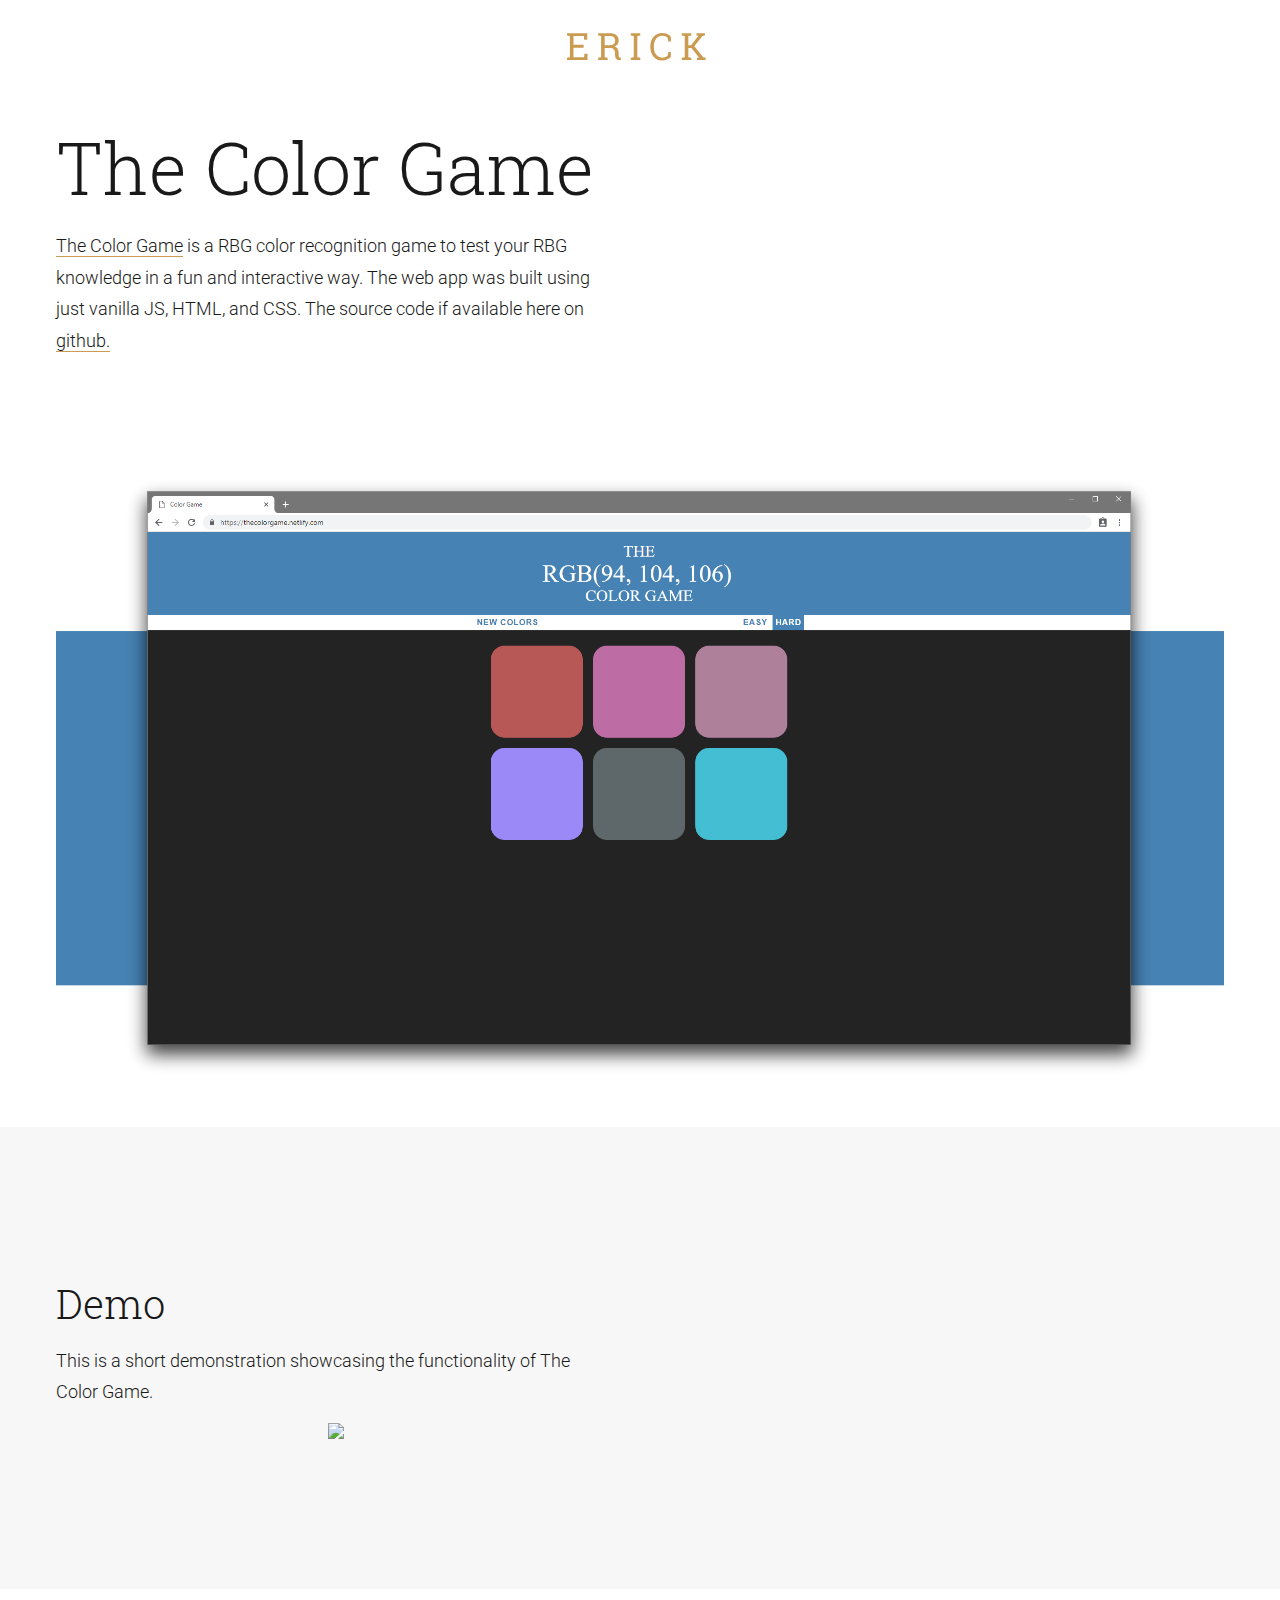
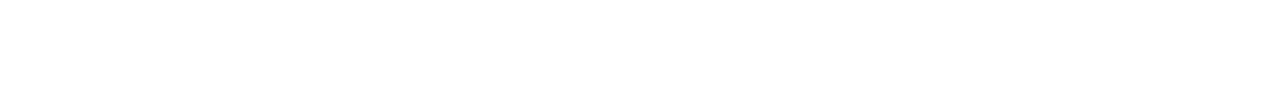
==== colorGame.html @ c0f41b11 "Add colorgame project" ====
<!DOCTYPE html>
<html lang="en" dir="ltr">

<head>
  <meta charset="utf-8" />
  <meta name="viewport" content="width=device-width, initial-scale=1" />
  <title>Erick Martinez Jr.</title>
  <link rel="stylesheet" href="styles/main.css" />
  <link href="https://fonts.googleapis.com/css?family=Roboto+Slab:300,400" rel="stylesheet" />
  <link href="https://fonts.googleapis.com/css?family=Roboto:300,400" rel="stylesheet" />
  <link rel="shortcut icon" type="image/png" href="/favicon.ico" />
</head>

<body>
  <div class="header header--sticky">
    <div class="container">
      <div class="logo">
        <div class="hamburger-menu sidebar-toggle">
          <div class="bar bar-1"></div>
          <div class="bar bar-2"></div>
          <div class="bar bar-3"></div>
        </div>
        <a href="index.html"><img src="images/erick-serif-gold.svg" alt="" class="logo-image" /></a>
      </div>
    </div>
  </div>
  <main>
    <!-- JUMBOTRON -->
    <div class="jumbotron">
      <div class="container">
        <h1 class="jumbotron__title">The Color Game</h1>
        <div class="textbox">
          <p>
            <a href="https://thecolorgame.netlify.com" target="_blank" rel="noopener">The Color Game</a> is a RBG color recognition
            game to test your RBG knowledge in a fun and interactive way. The web app was built using just vanilla JS, HTML, and CSS.
            The source code if available here on <a href="https://github.com/E-Rick/Color-Game" target="_blank" rel="noopener">github.</a>
          </p>
        </div>
        <img src="images/colorGame/colorGame.svg" />
      </div>
    </div>
    <!-- DEMO SECTION -->
    <section class="section--dimmed">
      <div class="container">
        <h2>Demo</h2>
        <p>
          This is a short demonstration showcasing the functionality of The Color Game.
        </p>
      </div>
      <div class="container container--wide">
        <img class="pytris-img" src="images/colorGame/colorGame.gif" />
      </div>
    </section>
    
  </main>

  <script src="scripts/tilt.min.js" charset="utf-8"></script>
  <script src="scripts/main.js" charset="utf-8"></script>
</body>

</html>
---- styles/main.css ----
:root {
	--border-color: rgba(0, 0, 0, 0.2);
	--background-color: #1b1b1b;
	--background-color: #fff;
	--primary-text-color: #191919;
	--secondary-text-color: rgba(0, 0, 0, 0.8);
	--primary-padding: 90px;
	--gold: #cc9c53;
	--light-gold: #dbb986;
	--dark-gold: #8e6d3a;
	--gold: var(--light-gold);

	--font-family-sans-serif: 'Roboto', sans-serif;
	--title-font: 'Roboto Slab', serif;
	--body-font: 'Roboto', sans-serif;

	--padding-sm: 8px;
	--padding-md: 16px;
	--padding-lg: 24px;
	--padding-xl: 32px;
}

*,
body,
html {
	margin: 0;
	padding: 0;
	box-sizing: border-box;
	-webkit-font-smoothing: antialiased;
	-moz-osx-font-smoothing: grayscale;
}

body,
html {
	background: var(--background-color);
	color: var(--primary-text-color);
	font-family: 'Roboto', sans-serif;
}

body {
	height: 100vh;
	width: 100vw;
	transition: 300ms transform;
}

body.horizontal {
	overflow: hidden;
}

body.sidebar-open {
	transform: translateX(200px);
}

h1 {
	display: block;
	font-size: 33px;
	margin-bottom: 15px;
}

.container {
	width: 100%;
	max-width: 800px;
	margin: 0 auto;
}

h1,
h2,
h3 {
	font-weight: 400;
	font-family: var(--title-font);
}

h2 {
	font-size: 40px;
	font-weight: 300;
	margin-bottom: 15px;
}

p a {
	color: inherit;
	text-decoration: none;
	border-bottom: 1px solid #cc9c53;
	transition: 300ms all;
}

p {
	margin-bottom: 15px;
	line-height: 1.75;
	max-width: 550px;
	font-weight: 300;
	font-size: 18px;
	font-family: var(--body-font);
}

p a:hover {
	color: var(--gold);
	border-color: transparent;
}

.pytris-img {
	display: block;
	width: 50%;
	margin-left: auto;
	margin-right: auto;
}
.road-rage-img {
	display: inline;
	width: 50%;
	margin-left: auto;
	margin-right: auto;
}

.trail {
	height: 1px;
	width: 90px;
	position: absolute;
	transform: translateX(-120px);
	margin: 0 15px;
	background: #3d3d3d;
	display: none;
}

.hamburger-menu {
	padding: 15px;
	margin-left: -15px;
	cursor: pointer;
	display: flex;
	flex-direction: column;
	justify-content: center;
	display: none;
}

.bar {
	background: var(--primary-text-color);
	width: 20px;
	height: 1px;
	transition: 300ms all;
	opacity: 0.8;
}

.bar-2 {
	margin: 4px 0;
}

.hamburger-menu:hover .bar {
	opacity: 1;
}

.hamburger-menu:hover .bar-1 {
	transform: translateY(-3px);
}

.hamburger-menu:hover .bar-3 {
	transform: translateY(3px);
}

.hamburger-menu.crossed .bar-1 {
	transform: translateY(5px) rotate(45deg);
}

.hamburger-menu.crossed .bar-2 {
	transform: scale(0);
}

.hamburger-menu.crossed .bar-3 {
	transform: translateY(-5px) rotate(-45deg);
}

.logo {
	display: flex;
	align-items: center;
}

.logo a {
	font-size: 0;
}

.logo-image {
	width: 160px;
	/*height: 20px;*/
}

.intro {
	flex: 0 0 450px;
	margin-right: 90px;
}
.intro h1,
.social-links a {
	font-size: 20px;
	line-height: 1.5;
	font-weight: 300;
	margin: 0 0 15px 0;
	font-family: var(--font-family-sans-serif);
}

.social-links {
	margin-top: 45px;
}
.social-links a {
	margin-right: 30px;
	color: var(--primary-text-color);
	text-decoration: none;
	padding-bottom: 2px;
	border-bottom: 2px solid var(--gold);
}

.fade-in {
	opacity: 0;
	animation: fadein 1s forwards;
	animation-timing-function: ease-out;
}

@keyframes fadein {
	from {
		opacity: 0;
		transform: translateY(50px);
	}

	to {
		opacity: 1;
		transform: translateY(0);
	}
}

.anim-delay-1 {
	animation-delay: 0.2s;
}

.anim-delay-2 {
	animation-delay: 0.4s;
}

.anim-delay-3 {
	animation-delay: 0.6s;
}

.anim-delay-4 {
	animation-delay: 0.8s;
}

.anim-delay-5 {
	animation-delay: 1s;
}

.anim-delay-6 {
	animation-delay: 1.2s;
}

.project {
	background: url('../images/project-1.png');
}

.bg-pytris {
	background: #5e5e5e;
	background-image: url('../images/cards/pytris.jpg');
	background-image: url('../images/cards/pytris.jpg'), linear-gradient(0deg, #576270, #182f7b);
	background-position: 40% 0%;
}
.bg-colorgame {
	background: #5e5e5e;
	background-image: url('../images/cards/colorgame-card.svg');
	background-image: url('../images/cards/colorgame-card.svg'), linear-gradient(0deg, #576270, #182f7b);
	background-position: 40% 0%;
}

.bg-luck {
	background: #5e5e5e;
	background-image: url('../images/cards/luck.png');
	background-image: url('../images/cards/luck.png'), linear-gradient(0deg, #f9d797, #d4ad5a);
	background-position: 50% 0%;
}
.bg-luck-black {
	background: #000;
}

.bg-brh {
	background: #2d0836;
	background-image: url('../images/cards/brh.png');
	background-image: url('../images/cards/brh.png'), linear-gradient(0deg, #2d0836, red, #ed658f);
	background-position: 50% 50%;
}

.bg-emetrics {
	background: #e98034;
	background-image: url('../images/cards/emetrics.png');
	background-image: url('../images/cards/emetrics.png'), linear-gradient(0deg, #f4ba67, #e98034);
	background-position: 50% 0%;
}

.bg-roomly {
	background: #fc8eac;
	background-image: url('../images/roomly/roomly-landing2-01.svg');
	background-image: url('../images/roomly/roomly-landing2-01.svg'), linear-gradient(0deg, #f7a8ab, #cf5257);
	background-position: 50% 0%;
}

.frame {
	border-left: 1px solid #a07c45;
	position: center;
	top: 0;
	left: 0;
	bottom: 0;
	right: 0;
	z-index: 2;
	display: flex;
	flex-direction: column;
	align-items: center;
}

.links {
	margin-left: 30px;
	transform: translateY(-2px);
	display: none;
}

.links a {
	font-family: 'EB Garamond';
	font-family: 'Roboto';
	color: inherit;
	text-decoration: none;
	margin-left: 15px;
	font-size: 18px;
	font-size: 12px;
	letter-spacing: 1px;
	text-transform: uppercase;
}

.links a:not(.current):hover {
	color: var(--gold);
}

.links a.current {
	opacity: 0.5;
	pointer-events: none;
}

.header {
	/*border: 1px solid cyan;*/
	padding: 60px 0 0 var(--primary-padding);
	z-index: 10;
	position: fixed;
}
.header--sticky {
	top: 0;
	left: 0;
	right: 0;
	padding: var(--padding-xl) 0;
	position: fixed;
	background: #fff;
}
.header--sticky .logo {
	justify-content: center;
}

main {
	padding: 120px 0;
}

#roomly-landing {
	display: block;
	margin-left: auto;
	margin-right: auto;
	width: 100%;
	max-width: 100%;
}
@media only screen and (max-width: 600px) {
	#roomly-landing {
		width: 100%;
		max-width: 100%;
	}
}

img {
	width: 100%;
	max-width: 100%;
}

.scroll-wrapper {
	position: relative;
	width: 100%;
	height: 100%;
	display: flex;
	flex-wrap: nowrap;
	align-items: center;
	/*border: 1px solid orange;*/
}

.scroll-wrapper-inner {
	position: relative;
	width: 200vw;
	display: flex;
	flex-wrap: nowrap;
	align-items: center;
	font-size: 0;
	padding: 50px 0;
	/*border: 1px solid red;*/
	overflow-x: auto;
	overflow-y: hidden;
	padding-left: 90px;
}

.vertical-scroll {
	flex-direction: column;
}

.vertical-scroll .scroll-wrapper-inner {
	width: 100%;
	align-items: flex-start;
	flex-direction: column;
	font-size: 0;
	overflow-x: hidden;
	overflow-y: auto;
}

.project {
	position: relative;
	margin-right: 30px;
	width: 450px;
	height: 750px;
	/* 1.5 x width */
	background-size: cover;
	transform-style: preserve-3d;
	cursor: pointer;
	transform: perspective(1000px);
	box-shadow: 0 5px 25px rgba(0, 0, 0, 0.2);
	color: #fff;
}

.projectt:after {
	content: '';
	position: absolute;
	top: 0;
	left: 0;
	right: 0;
	bottom: 0;
	background: #000;
	opacity: 0.9;
	z-index: 2;
	background: linear-gradient(0deg, #000, transparent);
}

.project__content {
	position: absolute;
	top: 70px;
	left: 0;
	right: 0;
	text-align: center;
	transform: translateZ(100px);
	z-index: 3;
}

.project__title {
	display: block;
	font-family: var(--font-family-sans-serif);
	font-size: 30px;
	white-space: nowrap;
	font-weight: 500;
	transition: 500ms color;
	color: #fff;
}

.project__description {
	display: block;
	font-family: var(--font-family-sans-serif);
	font-size: 20px;
	transition: 500ms opacity;
	opacity: 0;
}

.project:hover .project__title {
	color: #fff;
	z-index: 10;
}

.project:hover .project__description {
	opacity: 1;
}

.bg-erick {
	background: url('../images/erick.jpg');
	background-size: cover;
	background-position: center;
	width: 400px;
}

.sidebar {
	position: fixed;
	top: 0;
	left: -200px;
	bottom: 0;
	width: 200px;
	background: #1b1b1b;
	border-right: 1px solid #3d3d3d;
	z-index: 11;
	display: flex;
	flex-direction: column;
	justify-content: center;
	align-items: center;
}

.sidebar a {
	font-family: 'EB Garamond';
	color: #fff;
	text-decoration: none;
	font-size: 30px;
	line-height: 2;
	transition: 300ms all;
}

.sidebar a:not(.current):hover {
	color: #cc9c53;
}

.sidebar a.current {
	opacity: 0.5;
	pointer-events: none;
}

::-webkit-scrollbar {
	width: 0;
	height: 0;
	display: none;
	background: transparent;
}

.bg-simeon {
	max-width: 100%;
	max-width: 500px;
	margin-left: 30px;
}

.jumbotron__title {
	font-size: 72px;
	font-weight: 300;
	margin: 0 0 15px;
}
.jumbotron__subtitle {
	font-size: 20px;
	margin-bottom: var(--padding-xl);
}

.imagebox {
	padding: var(--padding-lg);
	background: rgba(255, 255, 255, 1);
}

section {
	padding-top: 150px;
	padding-bottom: 150px;
}
.section--dimmed {
	background: #f7f7f7;
}
.container {
	width: 100%;
	max-width: 1200px;
	padding-left: var(--padding-md);
	padding-right: var(--padding-md);
	margin-left: auto;
	margin-right: auto;
}
.container--edge {
	max-width: 100%;
	padding-left: 0;
	padding-right: 0;
}
.container--wide {
	max-width: 1400px;
}
.container--narrow {
	max-width: 700px;
}

.overview p {
	background: red;
	font-family: var(--title-font);
	font-size: 25px;
	line-height: 1.5;
	margin: 0 auto;
	max-width: none;
}

.row {
	display: flex;
	justify-content: space-between;
	margin-left: -15px;
	margin-right: -15px;
}

.col {
	width: 50%;
	margin-left: 15px;
	margin-right: 15px;
	margin-bottom: 10px;
}

.col-1-3 {
	width: 33.333333333333333%;
}

.col-2-3 {
	width: 66.666666666666666%;
	width: 33.333333333333333%;
}

.textbox {
	margin: 0 0 50px;
}

/* vertical */
@media (max-height: 900px) {
	.project {
		width: 400px;
		height: 600px;
	}
}

@media (max-height: 750px) {
	.project {
		width: 333px;
		height: 500px;
	}
}

@media (max-height: 650px) {
	.project {
		width: 266px;
		height: 400px;
	}

	.project__content {
		top: 55px;
	}
	.project__title {
		font-size: 24px;
	}

	.project__description {
		display: none;
	}
}

/* horizontal */
@media (max-width: 1100px) {
	.intro {
		flex: 0 0 300px;
		margin-right: var(--padding-xl);
	}

	.project {
		width: 333px;
		margin-right: 30px;
	}

	.header,
	.scroll-wrapper-inner {
		padding-left: var(--padding-xl);
	}
}
/* Small screen Columns */
@media (max-width: 650px) {
	.small {
		background-image: url('../images/cards/pytris-small.svg');
		background-image: url('../images/cards/pytris-small.svg'), linear-gradient(0deg, #576270, #182f7b);
		background-position: 40% 0%;
	}
	.scroll-wrapper {
		flex-direction: column;
	}

	.scroll-wrapper-inner {
		width: 100%;
		align-items: flex-start;
		justify-content: flex-start;
		flex-direction: column;
		font-size: 0;
		padding: 100px var(--padding-md) 35px;
		overflow-x: hidden;
		overflow-y: auto;
	}

	.project-wrapper {
		width: 100%;
	}

	.project {
		margin: 0 0 30px;
		height: 250px;
		width: 100%;
		background-position: 50% 0%;
		background-size: auto 500px;
		background-repeat: no-repeat;
	}

	.project:after {
		opacity: 0.7;
	}

	.project__content {
		top: 45px;
	}

	.project__title {
		color: #fff;
		-webkit-text-stroke: 0;
		font-size: 30px;
		opacity: 1;
	}

	.project__description {
		display: none;
	}
	.jumbotron__title {
		font-size: 40px;
	}

	.intro {
		flex: 0 0 auto;
		margin: 0 0 30px;
	}

	.header {
		padding: var(--padding-lg) var(--padding-md);
		position: fixed;
		top: 0;
		left: 0;
		right: 0;
		background: #fff;
	}
	.header .logo {
		justify-content: center;
	}
}

/**/
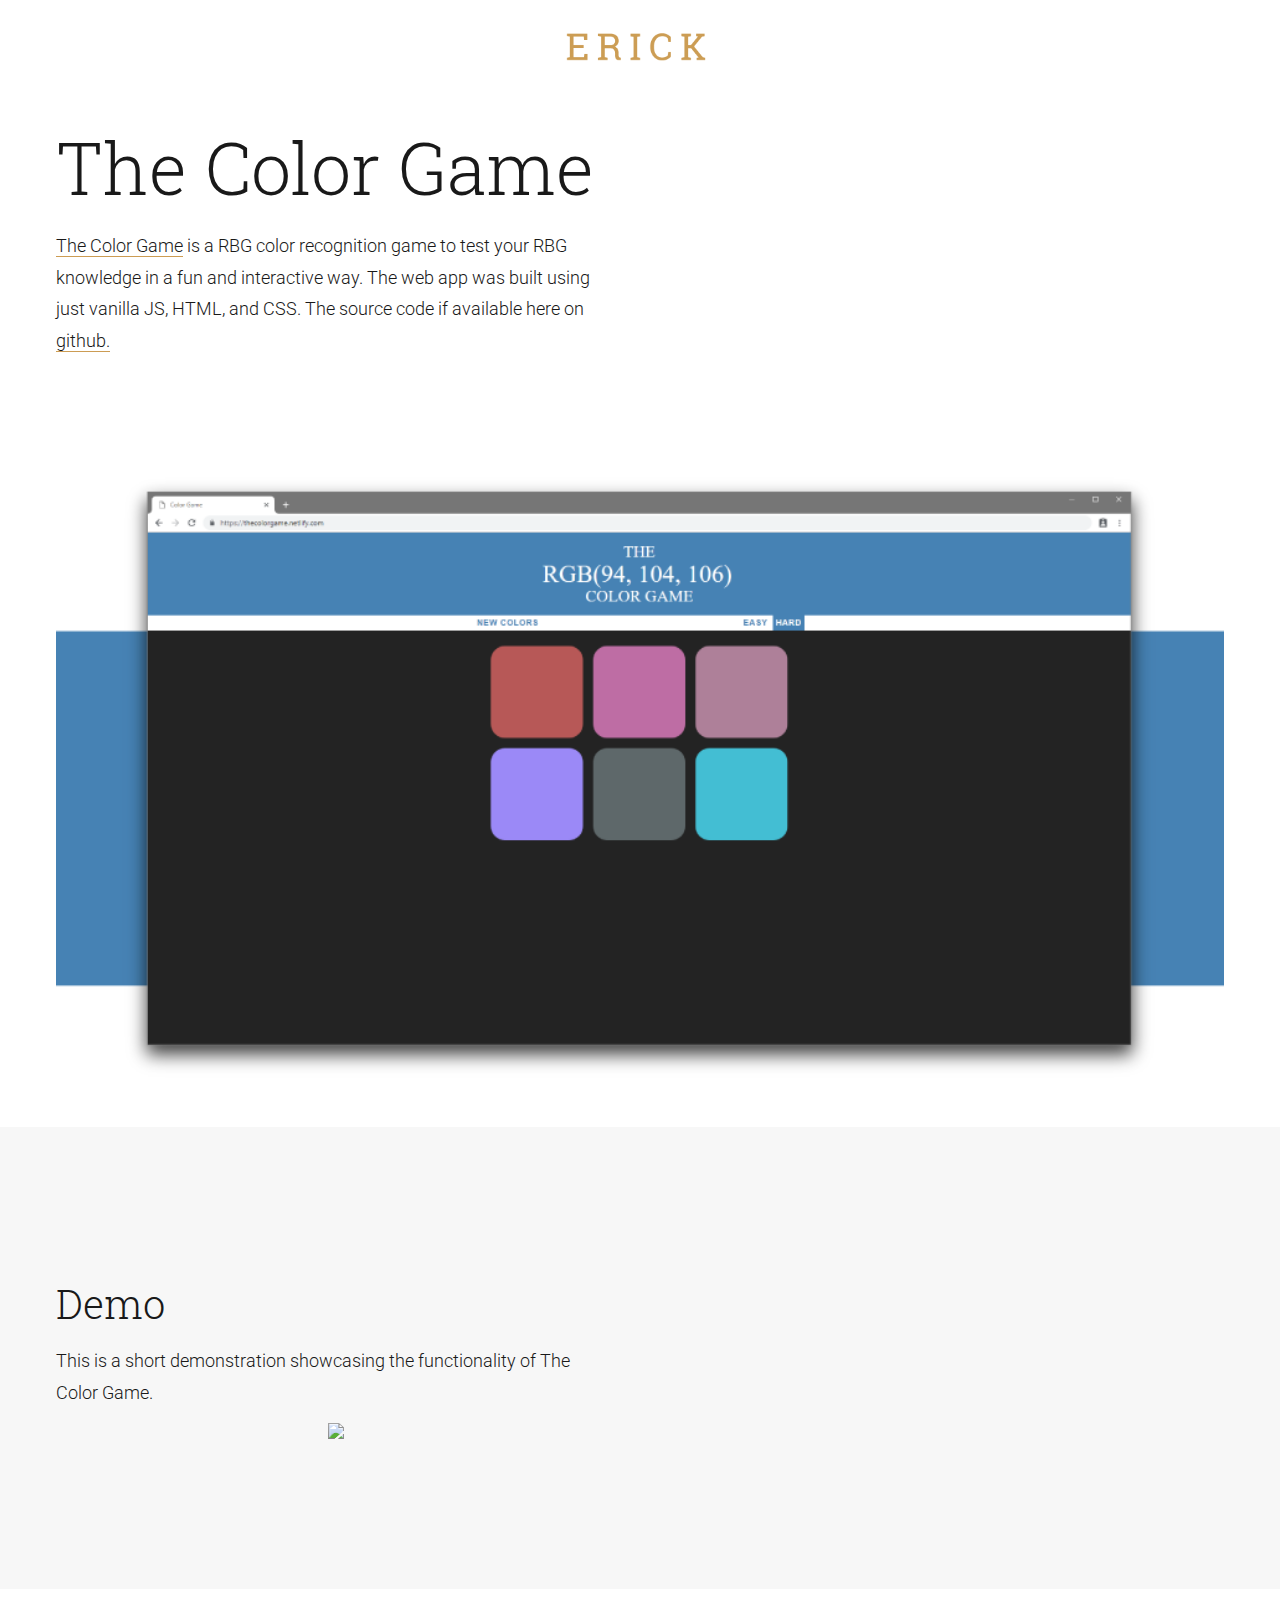
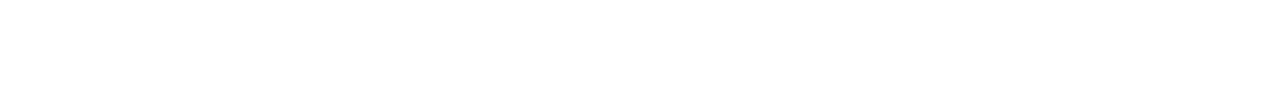
==== commit 248e0511: "Optimize images" ====
--- a/colorGame.html
+++ b/colorGame.html
@@ -20,7 +20,7 @@
           <div class="bar bar-2"></div>
           <div class="bar bar-3"></div>
         </div>
-        <a href="index.html"><img src="images/erick-serif-gold.svg" alt="" class="logo-image" /></a>
+        <a href="index.html"><img src="images/erick-serif-gold.png" alt="" class="logo-image" /></a>
       </div>
     </div>
   </div>
@@ -36,7 +36,7 @@
             The source code if available here on <a href="https://github.com/E-Rick/Color-Game" target="_blank" rel="noopener">github.</a>
           </p>
         </div>
-        <img src="images/colorGame/colorGame.svg" />
+        <img src="images/colorGame/colorGame.png" />
       </div>
     </div>
     <!-- DEMO SECTION -->
--- a/styles/main.css
+++ b/styles/main.css
@@ -258,15 +258,15 @@
 }
 .bg-colorgame {
 	background: #5e5e5e;
-	background-image: url('../images/cards/colorgame-card.svg');
-	background-image: url('../images/cards/colorgame-card.svg'), linear-gradient(0deg, #576270, #182f7b);
+	background-image: url('../images/cards/colorgame.png');
+	background-image: url('../images/cards/colorgame.png'), linear-gradient(0deg, #576270, #4682b4);
 	background-position: 40% 0%;
 }
 
-.bg-luck {
+.bg-browser {
 	background: #5e5e5e;
-	background-image: url('../images/cards/luck.png');
-	background-image: url('../images/cards/luck.png'), linear-gradient(0deg, #f9d797, #d4ad5a);
+	background-image: url('../images/cards/youtubebrowser.png');
+	background-image: url('../images/cards/youtubebrowser.png'), linear-gradient(0deg, #f9d797, #d4ad5a);
 	background-position: 50% 0%;
 }
 .bg-luck-black {
@@ -289,8 +289,8 @@
 
 .bg-roomly {
 	background: #fc8eac;
-	background-image: url('../images/roomly/roomly-landing2-01.svg');
-	background-image: url('../images/roomly/roomly-landing2-01.svg'), linear-gradient(0deg, #f7a8ab, #cf5257);
+	background-image: url('../images/cards/roomly.png');
+	background-image: url('../images/cards/roomly.png'), linear-gradient(0deg, #f7a8ab, #cf5257);
 	background-position: 50% 0%;
 }
 
@@ -660,8 +660,8 @@
 /* Small screen Columns */
 @media (max-width: 650px) {
 	.small {
-		background-image: url('../images/cards/pytris-small.svg');
-		background-image: url('../images/cards/pytris-small.svg'), linear-gradient(0deg, #576270, #182f7b);
+		background-image: url('../images/cards/pytris.jpg');
+		background-image: url('../images/cards/pytris.jpg'), linear-gradient(0deg, #576270, #182f7b);
 		background-position: 40% 0%;
 	}
 	.scroll-wrapper {
